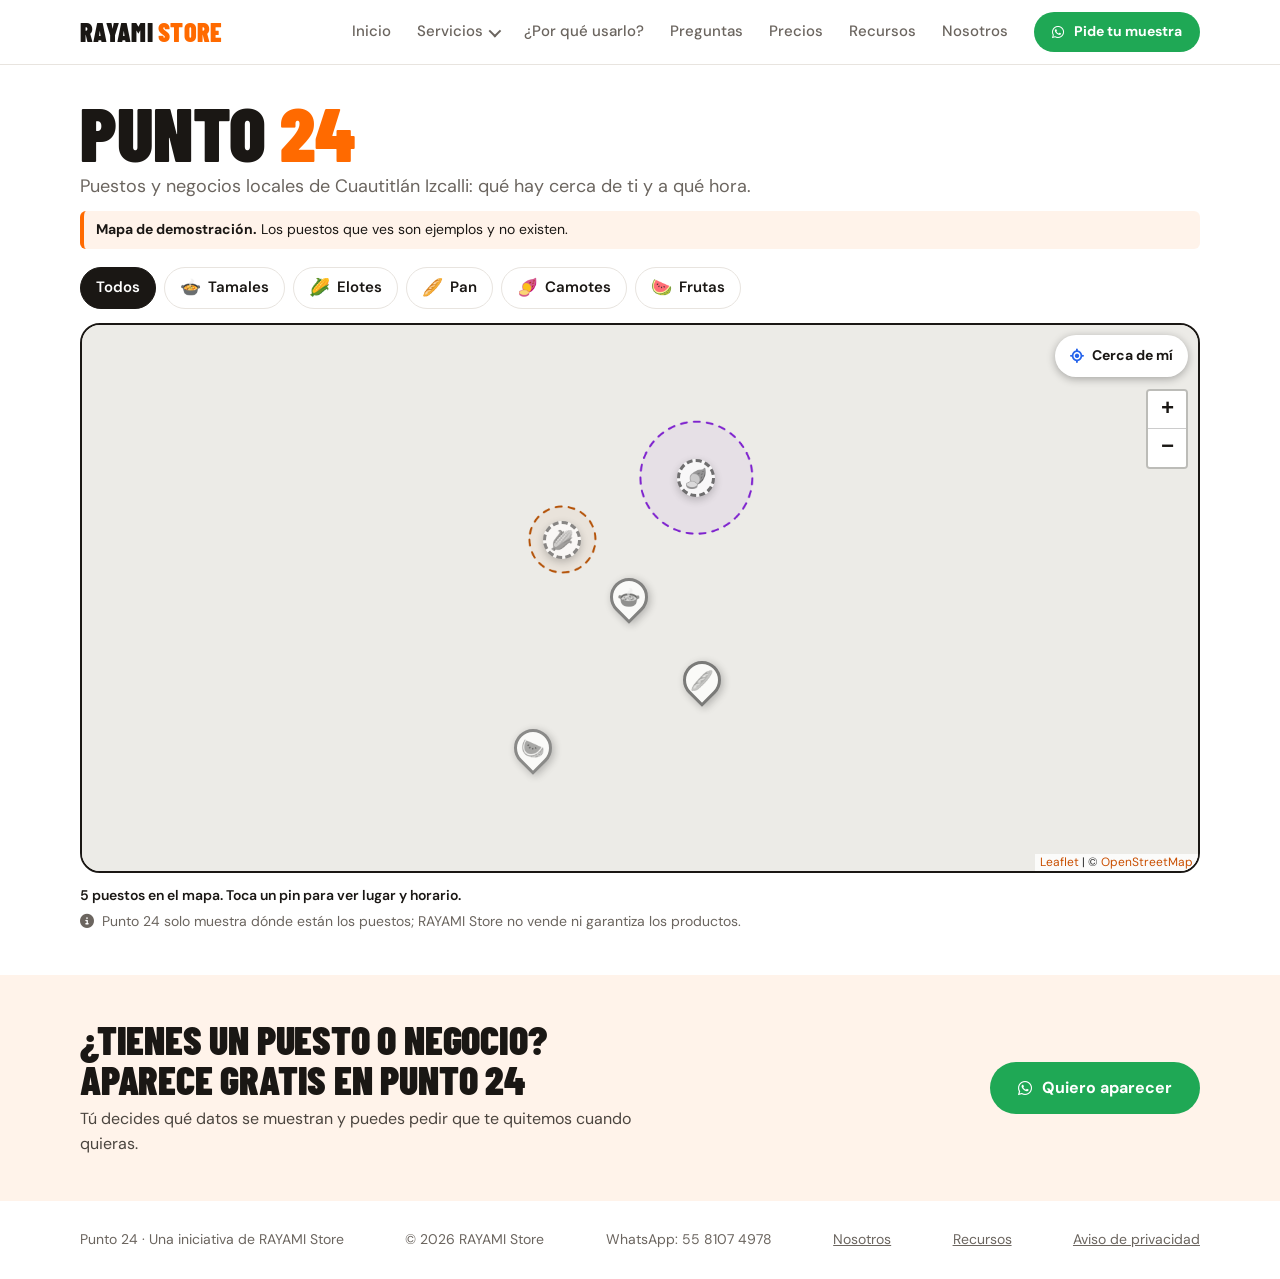
==== index.html @ ac3b6857 "Punto 24: mapa piloto de puestos y negocios locales (Cuautitlán Izcalli) Co-Authored-By: Claude Sonn" ====
<!DOCTYPE html>
<html lang="es">
<head>
  <meta charset="UTF-8" />
  <meta name="viewport" content="width=device-width, initial-scale=1.0, viewport-fit=cover" />
  <title>Punto 24 · Puestos y negocios cerca de ti en Cuautitlán Izcalli</title>
  <meta name="description" content="Punto 24: mapa de puestos y pequeños negocios de Cuautitlán Izcalli. Mira qué hay cerca de ti y a qué hora." />
  <!-- Prueba piloto: no se indexa en buscadores -->
  <meta name="robots" content="noindex" />
  <meta property="og:title" content="Punto 24 · Puestos y negocios cerca de ti" />
  <meta property="og:description" content="Mapa de puestos y pequeños negocios de Cuautitlán Izcalli: qué hay cerca y a qué hora." />
  <meta name="theme-color" content="#ffffff" />
  <link rel="preconnect" href="https://fonts.googleapis.com" />
  <link rel="preconnect" href="https://fonts.gstatic.com" crossorigin />
  <link rel="stylesheet" href="https://fonts.googleapis.com/css2?family=Barlow+Condensed:wght@600;800;900&family=DM+Sans:opsz,wght@9..40,400;9..40,500;9..40,700&display=swap" />
  <link rel="stylesheet" href="https://cdnjs.cloudflare.com/ajax/libs/font-awesome/6.5.1/css/all.min.css" />
  <link rel="stylesheet" href="site.css?v=5" />
  <link rel="stylesheet" href="leaflet/leaflet.css" />
  <link rel="stylesheet" href="punto24.css?v=1" />
  <!-- Google tag (gtag.js) -->
  <script async src="https://www.googletagmanager.com/gtag/js?id=G-GR83B3NZX9"></script>
  <script>
    window.dataLayer = window.dataLayer || [];
    function gtag(){dataLayer.push(arguments);}
    gtag('js', new Date());
    gtag('config', 'G-GR83B3NZX9');
    gtag('config', 'AW-18059855370');
  </script>
</head>
<body>
<header class="nav">
  <div class="wrap nav-in">
    <a class="logo" href="https://rayamistore.com/">RAYAMI <span>Store</span></a>
    <nav class="nav-links" id="mnav" aria-label="Secciones">
      <a href="https://rayamistore.com/">Inicio</a>
      <div class="has-sub"><button class="sub-btn" type="button" aria-expanded="false">Servicios</button><div class="sub"><a href="https://rayamistore.com/servicios/pagina-web/"><i class="fa-solid fa-globe"></i>Página web o catálogo</a><a href="https://rayamistore.com/servicios/pedidos-whatsapp/"><i class="fa-brands fa-whatsapp"></i>Pedidos por WhatsApp</a><a href="https://rayamistore.com/servicios/qr/"><i class="fa-solid fa-qrcode"></i>Código QR</a><a href="https://rayamistore.com/servicios/perfil-google/"><i class="fa-brands fa-google"></i>Perfil de Google</a><a href="https://rayamistore.com/servicios/anuncios-google/"><i class="fa-solid fa-bullhorn"></i>Anuncios en Google</a><a href="https://rayamistore.com/leads-y-crm/"><i class="fa-solid fa-address-book"></i>Leads y CRM</a><a href="https://rayamistore.com/analisis/"><i class="fa-solid fa-chart-line"></i>Análisis</a><a href="https://rayamistore.com/servicios/inventario/"><i class="fa-solid fa-boxes-stacked"></i>Control de inventario</a><a href="https://rayamistore.com/servicios/punto-de-venta/"><i class="fa-solid fa-cash-register"></i>Punto de venta<small>pronto</small></a><a href="https://rayamistore.com/servicios/clientes-frecuentes/"><i class="fa-solid fa-heart"></i>Clientes frecuentes</a><a href="https://rayamistore.com/servicios/finanzas/"><i class="fa-solid fa-calculator"></i>Finanzas</a><a href="https://rayamistore.com/servicios/cursos-excel/"><i class="fa-solid fa-graduation-cap"></i>Cursos de Excel<small>pronto</small></a><a class="all" href="https://rayamistore.com/servicios/">Ver todos los servicios →</a></div></div>
      <a href="https://rayamistore.com/por-que/">¿Por qué usarlo?</a><a href="https://rayamistore.com/preguntas/">Preguntas</a><a href="https://rayamistore.com/precios/">Precios</a><a href="https://rayamistore.com/recursos/">Recursos</a><a href="https://rayamistore.com/nosotros/">Nosotros</a>
    </nav>
    <a class="btn btn-wa wa-link" data-msg="Hola, quiero una muestra gratis de mi tienda en línea"><i class="fa-brands fa-whatsapp"></i> Pide tu muestra</a>
    <button class="burger" type="button" aria-label="Abrir menú" aria-expanded="false"><span></span><span></span><span></span></button>
  </div>
</header>
<main>
  <div class="wrap p24-cab">
    <h1>Punto <span>24</span></h1>
    <p class="lede">Puestos y negocios locales de Cuautitlán Izcalli: qué hay cerca de ti y a qué hora.</p>
    <p class="p24-demo" id="p24-demo" hidden><b>Mapa de demostración.</b> Los puestos que ves son ejemplos y no existen.</p>
  </div>

  <div class="p24-marco">
    <div class="p24-chips" id="p24-chips" role="group" aria-label="Filtrar por giro"></div>

    <div class="p24-lienzo">
      <div id="p24-mapa" aria-label="Mapa de puestos de Punto 24"></div>
      <button class="p24-cerca" id="p24-cerca" type="button"><i class="fa-solid fa-location-crosshairs"></i> Cerca de mí</button>
      <p class="p24-aviso" id="p24-aviso" role="status" hidden></p>
      <aside class="p24-tarjeta" id="p24-tarjeta" aria-label="Datos del puesto" aria-live="polite" hidden></aside>
    </div>
    <noscript><p class="p24-nota">Para ver el mapa necesitas activar JavaScript en tu navegador.</p></noscript>

    <p class="p24-conteo" id="p24-conteo"></p>
    <p class="p24-nota"><i class="fa-solid fa-circle-info"></i> Punto 24 solo muestra dónde están los puestos; RAYAMI Store no vende ni garantiza los productos.</p>

    <div class="p24-revisar" id="p24-revisar" hidden></div>
  </div>

  <div class="p24-alta">
    <div class="wrap p24-alta-in">
      <div>
        <h2>¿Tienes un puesto o negocio? Aparece gratis en Punto 24</h2>
        <p>Tú decides qué datos se muestran y puedes pedir que te quitemos cuando quieras.</p>
      </div>
      <a class="btn btn-wa wa-link" id="p24-alta-btn" data-msg="Hola, tengo un puesto o negocio y quiero aparecer gratis en Punto 24. Mi giro es: "><i class="fa-brands fa-whatsapp"></i> Quiero aparecer</a>
    </div>
  </div>
</main><footer class="wrap">
  <div class="foot-in">
    <span>Punto 24 · Una iniciativa de RAYAMI Store</span>
    <span>© 2026 RAYAMI Store</span>
    <span>WhatsApp: 55 8107 4978</span>
    <a href="https://rayamistore.com/nosotros/">Nosotros</a>
    <a href="https://rayamistore.com/recursos/">Recursos</a>
    <a href="https://rayamistore.com/privacidad/">Aviso de privacidad</a>
  </div>
</footer>
<script>
  const WA = "525581074978";
  document.querySelectorAll(".wa-link").forEach((a) => {
    a.href = `https://api.whatsapp.com/send?phone=${WA}&text=${encodeURIComponent(a.dataset.msg || "")}`;
    a.target = "_blank"; a.rel = "noopener";
  });

  (function () {
    const nav = document.querySelector(".nav"), burger = document.querySelector(".burger");
    const closeAll = () => { nav.classList.remove("open"); burger.setAttribute("aria-expanded", "false"); document.querySelectorAll(".has-sub").forEach((h) => { h.classList.remove("open"); h.querySelector(".sub-btn").setAttribute("aria-expanded", "false"); }); };
    burger.addEventListener("click", () => { const o = !nav.classList.contains("open"); closeAll(); if (o) { nav.classList.add("open"); burger.setAttribute("aria-expanded", "true"); } });
    document.querySelectorAll(".sub-btn").forEach((b) => b.addEventListener("click", (e) => { e.stopPropagation(); const h = b.parentElement, o = !h.classList.contains("open"); document.querySelectorAll(".has-sub").forEach((x) => x.classList.remove("open")); if (o) h.classList.add("open"); b.setAttribute("aria-expanded", String(o)); }));
    document.addEventListener("click", (e) => { if (!e.target.closest(".has-sub")) document.querySelectorAll(".has-sub").forEach((h) => h.classList.remove("open")); });
    addEventListener("keydown", (e) => { if (e.key === "Escape") closeAll(); });
  })();
</script>
<!-- Leaflet (la librería del mapa) va copiada en este repo: no depende de servidores externos -->
<script src="leaflet/leaflet.js" defer></script>
<script type="module" src="mapa.js?v=1"></script>
</body>
</html>
---- site.css ----
/* Layout: columna de lectura a la izquierda; el producto (celular en vivo) es el héroe.
       Rótulo condensado para titulares, texto sobrio, naranja RAYAMI como único acento. */
    :root {
      --paper: #ffffff;
      --ink: #1a1714;
      --muted: #6b655f;
      --line: #e8e4df;
      --orange: #ff6a00;
      --orange-deep: #c94f00;
      --orange-wash: #fff3ea;
      --wa: #1fa855;
      --display: 'Barlow Condensed', 'Arial Narrow', sans-serif;
      --body: 'DM Sans', 'Helvetica Neue', Arial, sans-serif;
    }
    * { box-sizing: border-box; }
    html { scroll-behavior: smooth; }
    body { margin: 0; background: var(--paper); color: var(--ink); font-family: var(--body); font-size: 17px; line-height: 1.55; }
    img, svg { max-width: 100%; display: block; }
    a { color: inherit; }
    .wrap { max-width: 1160px; margin: 0 auto; padding-left: max(20px, env(safe-area-inset-left)); padding-right: max(20px, env(safe-area-inset-right)); }
    h1, h2, h3 { margin: 0; text-wrap: balance; }
    h2 { font-family: var(--display); font-weight: 900; text-transform: uppercase; font-size: clamp(36px, 5vw, 56px); line-height: .95; letter-spacing: -.2px; }
    p { margin: 0; }
    .lede { color: var(--muted); max-width: 58ch; font-size: 18px; }
    section { padding-block: 72px; }
    :focus-visible { outline: 3px solid var(--orange); outline-offset: 2px; }

    .btn { display: inline-flex; align-items: center; justify-content: center; gap: 10px; height: 52px; padding: 0 26px; border-radius: 100px; font-weight: 700; font-size: 16px; text-decoration: none; border: 2px solid transparent; transition: background .15s, border-color .15s; }
    .btn-wa { background: var(--wa); color: #fff; }
    .btn-wa:hover { background: #188f47; }
    .btn-line { border-color: var(--ink); color: var(--ink); background: transparent; }
    .btn-line:hover { background: var(--ink); color: #fff; }

    /* Nav */
    .nav { position: sticky; top: 0; z-index: 20; background: rgba(255,255,255,.95); backdrop-filter: blur(8px); border-bottom: 1px solid var(--line); }
    .nav-in { display: flex; align-items: center; gap: 24px; height: 64px; }
    .logo { font-family: var(--display); font-weight: 900; font-size: 26px; text-transform: uppercase; text-decoration: none; letter-spacing: .3px; white-space: nowrap; }
    .logo span { color: var(--orange); }
    .nav-links { display: flex; gap: 22px; margin-left: auto; font-weight: 500; font-size: 15px; }
    .nav-links a { text-decoration: none; color: var(--muted); }
    .nav-links a:hover { color: var(--ink); }
    .nav .btn { height: 40px; padding: 0 16px; font-size: 14px; }

    /* Hero */
    .hero { display: grid; grid-template-columns: minmax(0, 1.05fr) minmax(0, .95fr); gap: 48px; align-items: center; padding-block: 56px 40px; }
    .hero h1 { font-family: var(--display); font-weight: 900; text-transform: uppercase; font-size: clamp(54px, 8.2vw, 112px); line-height: .86; letter-spacing: -1px; }
    .hero h1 .rot { display: block; color: var(--orange); }
    .hero .lede { margin-top: 22px; }
    .hero-btns { display: flex; gap: 12px; flex-wrap: wrap; margin-top: 28px; }
    .hero-note { margin-top: 14px; font-size: 14px; color: var(--muted); }

    .phone-col { display: grid; justify-items: center; gap: 16px; }
    .giros { display: flex; gap: 6px; flex-wrap: wrap; justify-content: center; }
    .giros button { font: inherit; font-size: 14px; font-weight: 500; border: 1.5px solid var(--line); background: #fff; color: var(--ink); border-radius: 100px; padding: 7px 14px; cursor: pointer; }
    .giros button[aria-pressed="true"] { background: var(--ink); border-color: var(--ink); color: #fff; }
    .phone { width: min(360px, 100%); aspect-ratio: 9 / 18.5; border: 10px solid var(--ink); border-radius: 40px; overflow: hidden; background: #fff; box-shadow: 0 30px 60px -20px rgba(26,23,20,.35); position: relative; }
    .phone iframe { width: 100%; height: 100%; border: 0; display: block; }
    .phone-hint { font-size: 13px; color: var(--muted); text-align: center; }

    /* Pasos */
    .steps { display: grid; grid-template-columns: repeat(3, minmax(0, 1fr)); gap: 32px; margin-top: 36px; counter-reset: s; }
    .step { border-top: 3px solid var(--ink); padding-top: 18px; display: grid; gap: 8px; }
    .step::before { counter-increment: s; content: counter(s); font-family: var(--display); font-weight: 900; font-size: 64px; line-height: .8; color: var(--orange); }
    .step h3 { font-size: 20px; }
    .step p { color: var(--muted); }

    /* Servicios: lista con estado */
    .svc-list { margin-top: 32px; border-top: 1px solid var(--line); }
    .svc { display: grid; grid-template-columns: 56px minmax(0, 1fr) auto; gap: 18px; align-items: start; padding-block: 22px; border-bottom: 1px solid var(--line); }
    .svc i { font-size: 24px; color: var(--ink); width: 48px; height: 48px; display: grid; place-items: center; border-radius: 12px; background: #f4f2ef; }
    .svc.ok i { background: var(--orange-wash); color: var(--orange-deep); }
    .svc h3 { font-size: 21px; }
    .svc p { color: var(--muted); margin-top: 4px; max-width: 62ch; }
    .tag { font-size: 13px; font-weight: 700; padding: 4px 12px; border-radius: 100px; white-space: nowrap; margin-top: 4px; }
    .tag.ok { background: #e9f8ef; color: #136c39; }
    .tag.soon { background: #f4f2ef; color: var(--muted); }

    /* QR e impresión */
    .qr-band { background: var(--orange-wash); }
    .qr-grid { display: grid; grid-template-columns: minmax(0, .9fr) minmax(0, 1.1fr); gap: 56px; align-items: center; }
    .stand { justify-self: center; width: min(300px, 100%); }
    .stand-card { background: #fff; border-radius: 18px 18px 6px 6px; padding: 26px 24px 22px; text-align: center; box-shadow: 0 2px 0 rgba(0,0,0,.04), 0 24px 40px -18px rgba(201,79,0,.45); position: relative; }
    .stand-card::after { content: ""; position: absolute; left: 50%; bottom: -26px; width: 78%; height: 26px; transform: translateX(-50%); background: linear-gradient(#e7e1da, #d7cfc6); border-radius: 0 0 10px 10px; }
    .stand-name { font-family: var(--display); font-weight: 900; text-transform: uppercase; font-size: 28px; line-height: 1; }
    .stand-qr { margin: 16px auto 12px; width: 190px; aspect-ratio: 1; }
    .stand-qr svg { width: 100%; height: 100%; }
    .stand-txt { font-weight: 700; }
    .stand-mesa { display: inline-block; margin-top: 10px; background: var(--ink); color: #fff; border-radius: 100px; padding: 4px 14px; font-size: 14px; font-weight: 700; }
    .qr-list { display: grid; gap: 20px; margin-top: 28px; }
    .qr-item { display: grid; grid-template-columns: 28px minmax(0, 1fr); gap: 14px; }
    .qr-item i { color: var(--orange-deep); font-size: 20px; margin-top: 3px; }
    .qr-item b { display: block; }
    .qr-item span { color: var(--muted); }


    /* CRM */
    .embudo { display: flex; flex-wrap: wrap; gap: 8px; margin-top: 28px; }
    .embudo span { border: 1.5px solid var(--ink); border-radius: 100px; padding: 6px 16px; font-weight: 700; font-size: 15px; }
    .embudo span:last-child { background: var(--ink); color: #fff; }
    .embudo i { align-self: center; color: var(--orange); font-size: 13px; }
    .crm-feats { display: grid; grid-template-columns: repeat(3, minmax(0, 1fr)); gap: 28px 32px; margin-top: 40px; }
    .feat { border-top: 3px solid var(--ink); padding-top: 16px; display: grid; gap: 6px; align-content: start; }
    .feat i { color: var(--orange-deep); font-size: 22px; }
    .feat h3 { font-size: 19px; }
    .feat p { color: var(--muted); font-size: 16px; }
    .crm-sub { margin-top: 56px; font-size: clamp(30px, 4vw, 44px); }
    .cases { display: grid; grid-template-columns: repeat(3, minmax(0, 1fr)); gap: 20px; margin-top: 28px; }
    .case { background: var(--orange-wash); border-radius: 18px; padding: 22px 22px 24px; display: grid; gap: 8px; align-content: start; }
    .case small { font-weight: 700; text-transform: uppercase; letter-spacing: .6px; color: var(--orange-deep); font-size: 12px; }
    .case h3 { font-size: 20px; }
    .case p { color: #4b453f; font-size: 16px; }
    .crm-cta { display: flex; gap: 14px; flex-wrap: wrap; align-items: center; margin-top: 36px; }
    .qr-band .case { background: #fff; }
    .crm-note { margin-top: 14px; color: var(--muted); font-size: 14px; max-width: 70ch; }

    /* Planes */
    .plans { display: grid; grid-template-columns: repeat(3, minmax(0, 1fr)); gap: 0; margin-top: 36px; border: 2px solid var(--ink); border-radius: 20px; overflow: hidden; }
    .plan { padding: 28px 26px; display: flex; flex-direction: column; gap: 14px; border-right: 2px solid var(--ink); min-width: 0; }
    .plan:last-child { border-right: 0; }
    .plan.feat { background: var(--ink); color: #fff; }
    .plan h3 { font-family: var(--display); font-weight: 900; text-transform: uppercase; font-size: 40px; line-height: 1; }
    .plan .for { color: var(--muted); font-size: 15px; }
    .plan.feat .for { color: #c9c3bc; }
    .plan ul { list-style: none; padding: 0; margin: 0; display: grid; gap: 10px; font-size: 15px; }
    .plan li { display: grid; grid-template-columns: 18px minmax(0, 1fr); gap: 10px; }
    .plan li i { margin-top: 4px; color: var(--orange); font-size: 13px; }
    .plan li.soon { color: var(--muted); }
    .plan.feat li.soon { color: #a8a199; }
    .plan li small { display: block; font-size: 12px; }
    .plan .btn { margin-top: auto; height: 46px; font-size: 15px; }
    .plan.feat .btn-line { border-color: #fff; color: #fff; }
    .plan.feat .btn-line:hover { background: #fff; color: var(--ink); }
    .extras-note { margin-top: 18px; color: var(--muted); font-size: 15px; }

    /* Para quién */
    .who { display: flex; flex-wrap: wrap; gap: 10px; margin-top: 26px; }
    .who span { border: 1.5px solid var(--line); border-radius: 100px; padding: 8px 16px; font-weight: 500; }

    /* Preguntas */
    .faq { margin-top: 28px; border-top: 1px solid var(--line); max-width: 820px; }
    .faq details { border-bottom: 1px solid var(--line); }
    .faq summary { cursor: pointer; list-style: none; padding: 20px 40px 20px 0; font-weight: 700; font-size: 18px; position: relative; }
    .faq summary::-webkit-details-marker { display: none; }
    .faq summary::after { content: "+"; position: absolute; right: 4px; top: 14px; font-size: 28px; font-weight: 400; color: var(--orange); transition: transform .2s; }
    .faq details[open] summary::after { transform: rotate(45deg); }
    .faq p { padding-bottom: 20px; color: var(--muted); max-width: 66ch; }

    /* Cierre */
    .close { background: var(--orange); color: #fff; }
    .close-in { display: grid; grid-template-columns: minmax(0, 1fr) auto; gap: 32px; align-items: end; }
    .close h2 { font-size: clamp(42px, 6.5vw, 84px); }
    .close p { margin-top: 14px; font-size: 18px; max-width: 52ch; }
    .close .btn-wa { background: var(--ink); height: 58px; font-size: 17px; }
    .close .btn-wa:hover { background: #000; }
    footer { padding-block: 28px calc(28px + env(safe-area-inset-bottom)); color: var(--muted); font-size: 14px; }
    .foot-in { display: flex; justify-content: space-between; gap: 16px; flex-wrap: wrap; }

    @media (max-width: 920px) {
        .nav .btn { margin-left: auto; }
      .hero { grid-template-columns: 1fr; padding-top: 36px; gap: 36px; }
      .steps, .plans, .crm-feats, .cases { grid-template-columns: 1fr; }
      .plan { border-right: 0; border-bottom: 2px solid var(--ink); }
      .plan:last-child { border-bottom: 0; }
      .qr-grid { grid-template-columns: 1fr; gap: 48px; }
      .close-in { grid-template-columns: 1fr; align-items: start; }
      section { padding-block: 56px; }
    }
    @media (max-width: 520px) {
      .svc { grid-template-columns: 44px minmax(0, 1fr); }
      .svc i { width: 40px; height: 40px; font-size: 19px; }
      .svc .tag { grid-column: 2; justify-self: start; margin-top: 0; }
      .hero-btns .btn { flex: 1 1 100%; }
      .logo { font-size: 22px; }
    }
    @media (prefers-reduced-motion: reduce) { html { scroll-behavior: auto; } * { transition: none !important; } }
    /* Menú tipo lista (escritorio: desplegable; celular: hamburguesa) */
    .nav-in { flex-wrap: nowrap; }
    .nav-links { align-items: center; }
    .nav-links > a, .sub-btn { color: var(--muted); font: inherit; font-weight: 500; background: none; border: 0; cursor: pointer; padding: 8px 2px; text-decoration: none; display: inline-flex; align-items: center; gap: 6px; }
    .nav-links > a:hover, .sub-btn:hover, .has-sub.open .sub-btn { color: var(--ink); }
    .nav-links a.on, .sub-btn.on { color: var(--ink); font-weight: 700; border-bottom: 2px solid var(--orange); }
    .sub-btn::after { content: ""; width: 7px; height: 7px; border-right: 2px solid currentColor; border-bottom: 2px solid currentColor; transform: rotate(45deg) translateY(-2px); transition: transform .2s; }
    .has-sub.open .sub-btn::after { transform: rotate(225deg); }
    .has-sub { position: relative; }
    .sub { position: absolute; top: calc(100% + 6px); left: -16px; min-width: 280px; background: #fff; border: 1px solid var(--line); border-radius: 16px; box-shadow: 0 20px 40px rgba(0,0,0,.14); padding: 8px; display: none; z-index: 40; }
    .has-sub.open .sub { display: grid; }
    .sub a { display: flex; align-items: center; gap: 10px; padding: 10px 12px; border-radius: 10px; color: var(--ink); text-decoration: none; font-weight: 600; font-size: 15px; }
    .sub a i { width: 20px; color: var(--orange-deep); text-align: center; }
    .sub a:hover { background: var(--orange-wash); }
    .sub a small { margin-left: auto; font-size: 11px; font-weight: 700; color: var(--muted); background: #f3f1ef; border-radius: 100px; padding: 2px 8px; }
    .sub a.all { color: var(--orange-deep); border-top: 1px solid var(--line); border-radius: 0 0 10px 10px; margin-top: 4px; }
    .burger { display: none; width: 44px; height: 44px; border: 1.5px solid var(--ink); border-radius: 10px; background: #fff; cursor: pointer; flex-direction: column; justify-content: center; align-items: center; gap: 5px; margin-left: 8px; }
    .burger span { width: 20px; height: 2px; background: var(--ink); transition: transform .2s, opacity .2s; }
    .nav.open .burger span:nth-child(1) { transform: translateY(7px) rotate(45deg); }
    .nav.open .burger span:nth-child(2) { opacity: 0; }
    .nav.open .burger span:nth-child(3) { transform: translateY(-7px) rotate(-45deg); }
    @media (max-width: 860px) {
      .nav-in { gap: 10px; }
      .nav .btn { margin-left: auto; }
      .burger { display: flex; }
      .nav-links { display: none; position: absolute; top: 100%; left: 0; right: 0; background: #fff; border-bottom: 1px solid var(--line); box-shadow: 0 20px 30px rgba(0,0,0,.12); flex-direction: column; align-items: stretch; gap: 0; margin: 0; padding: 6px 16px 14px; max-height: calc(100vh - 70px); overflow-y: auto; }
      .nav.open .nav-links { display: flex; }
      .nav-links > a, .sub-btn { width: 100%; justify-content: space-between; padding: 15px 2px; font-size: 18px; border-bottom: 1px solid var(--line); color: var(--ink); font-weight: 600; }
      .nav-links a.on, .sub-btn.on { border-bottom: 1px solid var(--line); color: var(--orange-deep); }
      .sub { position: static; box-shadow: none; border: 0; padding: 0 0 8px 6px; min-width: 0; }
      .sub a { padding: 12px 8px; font-size: 16px; }
    }
    /* Temas (inicio) y encabezado de páginas internas */
    .topics { display: grid; grid-template-columns: repeat(3, minmax(0, 1fr)); gap: 20px; margin-top: 32px; }
    .topic { display: grid; gap: 10px; align-content: start; border: 2px solid var(--ink); border-radius: 18px; padding: 24px; text-decoration: none; }
    .topic:hover { background: var(--orange-wash); }
    .topic i { font-size: 26px; color: var(--orange-deep); }
    .topic h3 { font-family: var(--display); font-weight: 900; text-transform: uppercase; font-size: 32px; line-height: 1; }
    .topic p { color: var(--muted); }
    .topic b { color: var(--orange-deep); }
    .page-head { padding-block: 56px 8px; }
    .page-head h1 { font-family: var(--display); font-weight: 900; text-transform: uppercase; font-size: clamp(44px, 7vw, 88px); line-height: .92; }
    .page-head .lede { margin-top: 14px; }
    .price-card { margin-top: 32px; border: 2px solid var(--ink); border-radius: 20px; padding: 30px 28px; display: grid; gap: 10px; max-width: 560px; }
    .price-card .big { font-family: var(--display); font-weight: 900; font-size: clamp(54px, 9vw, 96px); line-height: .9; color: var(--orange-deep); }
    .price-card .big small { font-size: .3em; color: var(--muted); font-weight: 700; }
    @media (max-width: 860px) { .topics { grid-template-columns: 1fr; } }
    .crumb { display: inline-block; margin-bottom: 18px; font-weight: 700; color: var(--orange-deep); text-decoration: none; }
    .sgroup { margin-top: 40px; font-size: clamp(26px, 3.4vw, 36px); }
    .sgrid { display: grid; grid-template-columns: repeat(auto-fill, minmax(260px, 1fr)); gap: 16px; margin-top: 20px; }
    .scard { display: grid; gap: 8px; align-content: start; border: 2px solid var(--ink); border-radius: 16px; padding: 20px; text-decoration: none; }
    .scard:hover { background: var(--orange-wash); }
    .scard i { font-size: 24px; color: var(--orange-deep); }
    .scard h3 { font-size: 20px; }
    .scard p { color: var(--muted); font-size: 16px; }
    .scard b { color: var(--orange-deep); font-size: 15px; }
    .scard .tag { justify-self: start; }
    .scard.soon { border-color: var(--line, #d6d3d1); border-style: dashed; }
    .bul { list-style: none; padding: 0; margin: 18px 0 0; display: grid; gap: 12px; max-width: 70ch; }
    .bul li { display: grid; grid-template-columns: 22px minmax(0, 1fr); gap: 10px; font-size: 18px; }
    .bul li::before { content: "✓"; color: var(--orange-deep); font-weight: 800; }
    .det h2 { margin-top: 44px; font-size: clamp(28px, 3.6vw, 40px); }
    .others { display: flex; flex-wrap: wrap; gap: 8px; margin-top: 16px; }
    .others a { border: 1.5px solid var(--ink); border-radius: 100px; padding: 6px 14px; font-weight: 600; font-size: 15px; text-decoration: none; color: var(--ink); }
    .others a:hover { background: var(--orange-wash); }

    /* Fotos */
    .ph3 { display: grid; grid-template-columns: repeat(3, minmax(0, 1fr)); gap: 12px; margin-top: 34px; }
    .ph3 figure, .scroller figure { margin: 0; position: relative; border-radius: 18px; overflow: hidden; background: var(--orange-wash); aspect-ratio: 4 / 3; }
    .ph3 img, .scroller img { width: 100%; height: 100%; object-fit: cover; display: block; transition: transform .6s ease; }
    .ph3 figure:hover img, .scroller figure:hover img { transform: scale(1.06); }
    .ph3 figcaption, .scroller figcaption { position: absolute; left: 10px; bottom: 10px; background: rgba(255,255,255,.92); border-radius: 100px; padding: 4px 12px; font-size: 13px; font-weight: 700; }
    .scroller { display: flex; gap: 14px; overflow-x: auto; scroll-snap-type: x mandatory; padding: 6px 0 14px; margin-top: 22px; -webkit-overflow-scrolling: touch; }
    .scroller figure { flex: 0 0 min(300px, 72vw); scroll-snap-align: start; aspect-ratio: 3 / 4; }
    .ph-credit { font-size: 12px; color: var(--muted); margin-top: 4px; }
    @media (max-width: 640px) { .ph3 { grid-template-columns: repeat(3, 1fr); gap: 8px; } .ph3 figcaption { font-size: 11px; padding: 3px 8px; } }
    .m-qr svg { width: 156px; height: auto; display: block; }
    .happy { display: grid; grid-template-columns: repeat(3, minmax(0, 1fr)); gap: 16px; margin-top: 26px; }
    .hcard { position: relative; border-radius: 22px; overflow: hidden; aspect-ratio: 4 / 5; background: var(--orange-wash); text-decoration: none; color: #fff; display: block; }
    .hcard img { position: absolute; inset: 0; width: 100%; height: 100%; object-fit: cover; transition: transform .6s ease; }
    .hcard:hover img { transform: scale(1.05); }
    .hcard::after { content: ""; position: absolute; inset: 0; background: linear-gradient(180deg, rgba(0,0,0,0) 40%, rgba(0,0,0,.78)); }
    .hcard div { position: absolute; left: 18px; right: 18px; bottom: 18px; z-index: 1; display: grid; gap: 4px; }
    .hcard b { font-family: var(--display); font-weight: 900; text-transform: uppercase; font-size: clamp(26px, 2.6vw, 34px); line-height: 1; }
    .hcard span { font-size: 16px; }
    .hcard em { font-style: normal; font-size: 12px; background: rgba(255,255,255,.9); color: var(--ink); border-radius: 100px; padding: 3px 10px; font-weight: 700; justify-self: start; position: absolute; top: -9999px; }
    .hcap { position: absolute; top: 12px; left: 12px; z-index: 1; font-size: 12px; background: rgba(255,255,255,.9); color: var(--ink); border-radius: 100px; padding: 3px 10px; font-weight: 700; }
    @media (max-width: 860px) { .happy { grid-template-columns: 1fr; } .hcard { aspect-ratio: 4 / 3; } }
    .why-i { display: flex; align-items: center; gap: 12px; }
    .why-i i { color: var(--orange-deep); width: 24px; text-align: center; }
    .why-go { display: inline-block; margin-top: 14px; font-weight: 700; color: var(--orange-deep); text-decoration: none; }
    /* Mapa mental */
    .mind { margin-top: 26px; border: 2px solid var(--ink); border-radius: 22px; padding: 10px; background: #fff; }
    .mind svg { width: 100%; height: auto; display: block; }
    .mind a text { transition: fill .2s; }
    .mind a:hover rect { fill: var(--orange-wash); }
    @media (max-width: 860px) { .mind { display: none; } }
    /* Mapa de llaves */
    .brace { display: grid; grid-template-columns: auto 34px minmax(0, 1fr); align-items: center; gap: 0 10px; margin-top: 30px; }
    .b-root { background: var(--ink); color: #fff; border-radius: 20px; padding: 22px 26px; font-family: var(--display); font-weight: 900; text-transform: uppercase; font-size: clamp(26px, 3vw, 40px); line-height: 1; text-align: center; }
    .b-big, .b-sm { width: 100%; height: 100%; min-height: 40px; display: block; }
    .b-big path, .b-sm path { fill: none; stroke: var(--orange); stroke-width: 3; stroke-linecap: round; vector-effect: non-scaling-stroke; }
    .b-rows { display: grid; gap: 14px; }
    .b-row { display: grid; grid-template-columns: 170px 26px minmax(0, 1fr); align-items: center; gap: 8px; }
    .b-title { font-weight: 800; font-size: 20px; }
    .b-title small { display: block; font-weight: 500; color: var(--muted); font-size: 14px; }
    .b-chips { display: flex; flex-wrap: wrap; gap: 8px; }
    .b-chips a { border: 1.5px solid var(--ink); border-radius: 100px; padding: 7px 14px; font-weight: 700; font-size: 15px; text-decoration: none; color: var(--ink); background: #fff; }
    .b-chips a:hover { background: var(--orange); border-color: var(--orange); color: #fff; }
    @media (max-width: 860px) {
      .brace { grid-template-columns: 1fr; gap: 14px; }
      .b-big, .b-sm { display: none; }
      .b-row { grid-template-columns: 1fr; gap: 8px; padding-left: 14px; border-left: 4px solid var(--orange); }
    }

    /* Efectos al hacer scroll */
    .rv { opacity: 0; transform: translateY(26px); transition: opacity .6s ease, transform .6s ease; transition-delay: var(--d, 0s); }
    .rv.in { opacity: 1; transform: none; }
    .progress { position: fixed; top: 0; left: 0; height: 3px; width: 0; background: var(--orange); z-index: 60; }
    @media (prefers-reduced-motion: reduce) { .rv { opacity: 1; transform: none; transition: none; } .mock * { animation: none !important; } }
    /* Encabezado con ilustración */
    .hero2 { display: grid; grid-template-columns: minmax(0, 1.1fr) minmax(0, .9fr); gap: 40px; align-items: center; }
    @media (max-width: 860px) { .hero2 { grid-template-columns: 1fr; gap: 28px; } }
    .mock-wrap { display: grid; justify-items: center; gap: 8px; }
    .mock-note { font-size: 12px; color: var(--muted); }
    .mock { width: min(100%, 380px); background: var(--orange-wash); border-radius: 28px; padding: 28px 22px; display: grid; gap: 12px; justify-items: center; position: relative; overflow: hidden; }
    .mock > * { position: relative; z-index: 1; }
    .mock::before { content: ""; position: absolute; width: 220px; height: 220px; border-radius: 50%; background: var(--orange); opacity: .14; top: -70px; right: -60px; }
    .m-phone { width: 230px; background: #fff; border: 6px solid var(--ink); border-radius: 30px; padding: 14px 12px; display: grid; gap: 9px; position: relative; box-shadow: 0 18px 34px rgba(0,0,0,.14); }
    .m-phone b { font-size: 15px; }
    .m-row { display: flex; align-items: center; gap: 9px; padding: 8px; border: 1px solid #e7e5e4; border-radius: 12px; font-size: 13px; }
    .m-row .ph { width: 34px; height: 34px; border-radius: 9px; background: linear-gradient(135deg, #fdba74, #fb923c); flex: none; }
    .m-row span { flex: 1; font-weight: 600; }
    .m-row em { font-style: normal; color: var(--orange-deep); font-weight: 800; }
    .m-row i { width: 22px; height: 22px; border-radius: 50%; background: var(--ink); color: #fff; font-size: 12px; display: grid; place-items: center; font-style: normal; }
    .m-btn { background: #22a55a; color: #fff; text-align: center; border-radius: 100px; padding: 9px; font-weight: 700; font-size: 13px; }
    .m-chat { width: 100%; max-width: 310px; display: grid; gap: 10px; }
    .bub { padding: 10px 13px; border-radius: 16px; font-size: 14px; line-height: 1.35; max-width: 88%; box-shadow: 0 6px 14px rgba(0,0,0,.07); }
    .bub.out { background: #d9fdd3; justify-self: end; border-bottom-right-radius: 4px; }
    .bub.in { background: #fff; justify-self: start; border-bottom-left-radius: 4px; }
    .bub small { display: block; color: #6b7280; margin-top: 4px; font-size: 11px; }
    .m-qr { background: #fff; border-radius: 18px; padding: 18px; display: grid; gap: 10px; justify-items: center; box-shadow: 0 18px 34px rgba(0,0,0,.12); text-align: center; width: 230px; animation: floaty 4s ease-in-out infinite; }
    .qrg { display: grid; grid-template-columns: repeat(21, 1fr); width: 156px; height: 150px; }
    .qrg i { background: transparent; }
    .qrg i.k { background: var(--ink); }
    .m-qr .mesa { background: var(--ink); color: #fff; border-radius: 100px; padding: 4px 14px; font-weight: 700; font-size: 13px; }
    @keyframes floaty { 0%,100% { transform: translateY(0); } 50% { transform: translateY(-8px); } }
    .m-card { width: 100%; max-width: 320px; background: #fff; border-radius: 16px; padding: 16px; display: grid; gap: 7px; box-shadow: 0 14px 28px rgba(0,0,0,.1); font-size: 14px; }
    .m-search { background: #fff; border: 1px solid #d6d3d1; border-radius: 100px; padding: 10px 16px; font-size: 14px; width: 100%; max-width: 320px; box-shadow: 0 6px 14px rgba(0,0,0,.06); }
    .m-card h4 { font-size: 17px; color: #1a56c4; }
    .m-card .st { color: #f59e0b; letter-spacing: 1px; }
    .m-card .ok { color: #15803d; font-weight: 700; }
    .m-acts { display: flex; gap: 8px; margin-top: 4px; }
    .m-acts span { border: 1px solid #d6d3d1; border-radius: 100px; padding: 5px 12px; font-size: 12px; font-weight: 600; }
    .m-ad { color: #6b7280; font-size: 12px; font-weight: 700; }
    .m-kpis { display: grid; grid-template-columns: repeat(3, 1fr); gap: 8px; width: 100%; max-width: 320px; }
    .m-kpis div { background: #fff; border-radius: 12px; padding: 10px 6px; text-align: center; box-shadow: 0 6px 14px rgba(0,0,0,.06); }
    .m-kpis b { display: block; font-size: 22px; color: var(--orange-deep); }
    .m-kpis span { font-size: 11px; color: var(--muted); }
    .m-table { background: #fff; border-radius: 14px; width: 100%; max-width: 320px; overflow: hidden; box-shadow: 0 14px 28px rgba(0,0,0,.1); font-size: 14px; }
    .m-table div { display: grid; grid-template-columns: 1.4fr .5fr 1fr; padding: 10px 14px; border-bottom: 1px solid #f0efed; align-items: center; }
    .m-table div:first-child { background: var(--ink); color: #fff; font-weight: 700; font-size: 12px; }
    .pill2 { border-radius: 100px; padding: 2px 10px; font-size: 12px; font-weight: 700; justify-self: start; }
    .pill2.g { background: #dcfce7; color: #166534; } .pill2.o { background: #ffedd5; color: #9a3412; } .pill2.r { background: #fee2e2; color: #991b1b; }
    .m-bars { background: #fff; border-radius: 16px; padding: 18px 18px 12px; width: 100%; max-width: 320px; box-shadow: 0 14px 28px rgba(0,0,0,.1); }
    .m-bars .cols { display: flex; align-items: flex-end; gap: 14px; height: 130px; }
    .m-bars .cols div { flex: 1; display: flex; gap: 4px; align-items: flex-end; }
    .m-bars .cols span { flex: 1; border-radius: 6px 6px 0 0; background: var(--orange); transform-origin: bottom; animation: grow 1.2s ease both; }
    .m-bars .cols span.g { background: var(--ink); }
    .m-bars .lbl { display: flex; justify-content: space-between; font-size: 12px; color: var(--muted); margin-top: 8px; }
    @keyframes grow { from { transform: scaleY(0); } }
    .m-sheet { background: #fff; border-radius: 12px; width: 100%; max-width: 320px; box-shadow: 0 14px 28px rgba(0,0,0,.1); font-size: 13px; overflow: hidden; }
    .m-sheet .fx { background: #f3f4f6; padding: 8px 12px; font-family: ui-monospace, monospace; color: #166534; font-weight: 700; }
    .m-sheet .g3 { display: grid; grid-template-columns: .5fr 1.3fr 1fr; }
    .m-sheet .g3 span { padding: 8px 10px; border: 1px solid #eceae7; }
    .m-sheet .g3 span.h { background: #e8f5e9; font-weight: 700; text-align: center; }
    .m-sheet .g3 span.t { background: #dcfce7; font-weight: 800; }
    .m-net { display: flex; align-items: center; justify-content: center; gap: 18px; padding: 10px; }
    .m-net .hub { width: 74px; height: 74px; border-radius: 20px; background: var(--ink); color: #fff; display: grid; place-items: center; font-size: 28px; }
    .m-net .sat { display: grid; gap: 14px; }
    .m-net .sat i { width: 50px; height: 50px; border-radius: 50%; background: #fff; display: grid; place-items: center; font-size: 22px; color: var(--orange-deep); box-shadow: 0 6px 14px rgba(0,0,0,.1); }
    .m-net .arr { color: var(--orange-deep); font-size: 22px; }
    .m-stores { display: grid; grid-template-columns: 1fr 1fr; gap: 12px; width: 100%; max-width: 320px; }
    .m-stores div { background: #fff; border-radius: 14px; padding: 14px; text-align: center; box-shadow: 0 10px 20px rgba(0,0,0,.08); font-size: 13px; font-weight: 700; display: grid; gap: 6px; }
    .m-stores i { font-size: 26px; color: var(--orange-deep); }
    .m-kan { display: grid; grid-template-columns: repeat(3, 1fr); gap: 8px; width: 100%; }
    .m-kan section { background: rgba(255,255,255,.7); border-radius: 12px; padding: 8px; display: grid; gap: 6px; align-content: start; }
    .m-kan h5 { font-size: 11px; text-transform: uppercase; letter-spacing: .5px; color: var(--muted); }
    .m-kan .lead { background: #fff; border-radius: 9px; padding: 7px; font-size: 12px; font-weight: 700; box-shadow: 0 4px 10px rgba(0,0,0,.07); }
    .m-kan .lead small { display: block; color: var(--orange-deep); font-weight: 600; }
    .m-kan section:last-child .lead { border-left: 3px solid #22a55a; }
    .marq { overflow: hidden; margin-top: 28px; mask-image: linear-gradient(90deg, transparent, #000 8%, #000 92%, transparent); }
    .marq-track { display: flex; gap: 10px; width: max-content; animation: marq 32s linear infinite; }
    .marq-track span { border: 1.5px solid var(--ink); border-radius: 100px; padding: 8px 18px; font-weight: 600; white-space: nowrap; }
    @keyframes marq { to { transform: translateX(-50%); } }
---- leaflet/leaflet.css ----
/* required styles */

.leaflet-pane,
.leaflet-tile,
.leaflet-marker-icon,
.leaflet-marker-shadow,
.leaflet-tile-container,
.leaflet-pane > svg,
.leaflet-pane > canvas,
.leaflet-zoom-box,
.leaflet-image-layer,
.leaflet-layer {
	position: absolute;
	left: 0;
	top: 0;
	}
.leaflet-container {
	overflow: hidden;
	}
.leaflet-tile,
.leaflet-marker-icon,
.leaflet-marker-shadow {
	-webkit-user-select: none;
	   -moz-user-select: none;
	        user-select: none;
	  -webkit-user-drag: none;
	}
/* Prevents IE11 from highlighting tiles in blue */
.leaflet-tile::selection {
	background: transparent;
}
/* Safari renders non-retina tile on retina better with this, but Chrome is worse */
.leaflet-safari .leaflet-tile {
	image-rendering: -webkit-optimize-contrast;
	}
/* hack that prevents hw layers "stretching" when loading new tiles */
.leaflet-safari .leaflet-tile-container {
	width: 1600px;
	height: 1600px;
	-webkit-transform-origin: 0 0;
	}
.leaflet-marker-icon,
.leaflet-marker-shadow {
	display: block;
	}
/* .leaflet-container svg: reset svg max-width decleration shipped in Joomla! (joomla.org) 3.x */
/* .leaflet-container img: map is broken in FF if you have max-width: 100% on tiles */
.leaflet-container .leaflet-overlay-pane svg {
	max-width: none !important;
	max-height: none !important;
	}
.leaflet-container .leaflet-marker-pane img,
.leaflet-container .leaflet-shadow-pane img,
.leaflet-container .leaflet-tile-pane img,
.leaflet-container img.leaflet-image-layer,
.leaflet-container .leaflet-tile {
	max-width: none !important;
	max-height: none !important;
	width: auto;
	padding: 0;
	}

.leaflet-container img.leaflet-tile {
	/* See: https://bugs.chromium.org/p/chromium/issues/detail?id=600120 */
	mix-blend-mode: plus-lighter;
}

.leaflet-container.leaflet-touch-zoom {
	-ms-touch-action: pan-x pan-y;
	touch-action: pan-x pan-y;
	}
.leaflet-container.leaflet-touch-drag {
	-ms-touch-action: pinch-zoom;
	/* Fallback for FF which doesn't support pinch-zoom */
	touch-action: none;
	touch-action: pinch-zoom;
}
.leaflet-container.leaflet-touch-drag.leaflet-touch-zoom {
	-ms-touch-action: none;
	touch-action: none;
}
.leaflet-container {
	-webkit-tap-highlight-color: transparent;
}
.leaflet-container a {
	-webkit-tap-highlight-color: rgba(51, 181, 229, 0.4);
}
.leaflet-tile {
	filter: inherit;
	visibility: hidden;
	}
.leaflet-tile-loaded {
	visibility: inherit;
	}
.leaflet-zoom-box {
	width: 0;
	height: 0;
	-moz-box-sizing: border-box;
	     box-sizing: border-box;
	z-index: 800;
	}
/* workaround for https://bugzilla.mozilla.org/show_bug.cgi?id=888319 */
.leaflet-overlay-pane svg {
	-moz-user-select: none;
	}

.leaflet-pane         { z-index: 400; }

.leaflet-tile-pane    { z-index: 200; }
.leaflet-overlay-pane { z-index: 400; }
.leaflet-shadow-pane  { z-index: 500; }
.leaflet-marker-pane  { z-index: 600; }
.leaflet-tooltip-pane   { z-index: 650; }
.leaflet-popup-pane   { z-index: 700; }

.leaflet-map-pane canvas { z-index: 100; }
.leaflet-map-pane svg    { z-index: 200; }

.leaflet-vml-shape {
	width: 1px;
	height: 1px;
	}
.lvml {
	behavior: url(#default#VML);
	display: inline-block;
	position: absolute;
	}


/* control positioning */

.leaflet-control {
	position: relative;
	z-index: 800;
	pointer-events: visiblePainted; /* IE 9-10 doesn't have auto */
	pointer-events: auto;
	}
.leaflet-top,
.leaflet-bottom {
	position: absolute;
	z-index: 1000;
	pointer-events: none;
	}
.leaflet-top {
	top: 0;
	}
.leaflet-right {
	right: 0;
	}
.leaflet-bottom {
	bottom: 0;
	}
.leaflet-left {
	left: 0;
	}
.leaflet-control {
	float: left;
	clear: both;
	}
.leaflet-right .leaflet-control {
	float: right;
	}
.leaflet-top .leaflet-control {
	margin-top: 10px;
	}
.leaflet-bottom .leaflet-control {
	margin-bottom: 10px;
	}
.leaflet-left .leaflet-control {
	margin-left: 10px;
	}
.leaflet-right .leaflet-control {
	margin-right: 10px;
	}


/* zoom and fade animations */

.leaflet-fade-anim .leaflet-popup {
	opacity: 0;
	-webkit-transition: opacity 0.2s linear;
	   -moz-transition: opacity 0.2s linear;
	        transition: opacity 0.2s linear;
	}
.leaflet-fade-anim .leaflet-map-pane .leaflet-popup {
	opacity: 1;
	}
.leaflet-zoom-animated {
	-webkit-transform-origin: 0 0;
	    -ms-transform-origin: 0 0;
	        transform-origin: 0 0;
	}
svg.leaflet-zoom-animated {
	will-change: transform;
}

.leaflet-zoom-anim .leaflet-zoom-animated {
	-webkit-transition: -webkit-transform 0.25s cubic-bezier(0,0,0.25,1);
	   -moz-transition:    -moz-transform 0.25s cubic-bezier(0,0,0.25,1);
	        transition:         transform 0.25s cubic-bezier(0,0,0.25,1);
	}
.leaflet-zoom-anim .leaflet-tile,
.leaflet-pan-anim .leaflet-tile {
	-webkit-transition: none;
	   -moz-transition: none;
	        transition: none;
	}

.leaflet-zoom-anim .leaflet-zoom-hide {
	visibility: hidden;
	}


/* cursors */

.leaflet-interactive {
	cursor: pointer;
	}
.leaflet-grab {
	cursor: -webkit-grab;
	cursor:    -moz-grab;
	cursor:         grab;
	}
.leaflet-crosshair,
.leaflet-crosshair .leaflet-interactive {
	cursor: crosshair;
	}
.leaflet-popup-pane,
.leaflet-control {
	cursor: auto;
	}
.leaflet-dragging .leaflet-grab,
.leaflet-dragging .leaflet-grab .leaflet-interactive,
.leaflet-dragging .leaflet-marker-draggable {
	cursor: move;
	cursor: -webkit-grabbing;
	cursor:    -moz-grabbing;
	cursor:         grabbing;
	}

/* marker & overlays interactivity */
.leaflet-marker-icon,
.leaflet-marker-shadow,
.leaflet-image-layer,
.leaflet-pane > svg path,
.leaflet-tile-container {
	pointer-events: none;
	}

.leaflet-marker-icon.leaflet-interactive,
.leaflet-image-layer.leaflet-interactive,
.leaflet-pane > svg path.leaflet-interactive,
svg.leaflet-image-layer.leaflet-interactive path {
	pointer-events: visiblePainted; /* IE 9-10 doesn't have auto */
	pointer-events: auto;
	}

/* visual tweaks */

.leaflet-container {
	background: #ddd;
	outline-offset: 1px;
	}
.leaflet-container a {
	color: #0078A8;
	}
.leaflet-zoom-box {
	border: 2px dotted #38f;
	background: rgba(255,255,255,0.5);
	}


/* general typography */
.leaflet-container {
	font-family: "Helvetica Neue", Arial, Helvetica, sans-serif;
	font-size: 12px;
	font-size: 0.75rem;
	line-height: 1.5;
	}


/* general toolbar styles */

.leaflet-bar {
	box-shadow: 0 1px 5px rgba(0,0,0,0.65);
	border-radius: 4px;
	}
.leaflet-bar a {
	background-color: #fff;
	border-bottom: 1px solid #ccc;
	width: 26px;
	height: 26px;
	line-height: 26px;
	display: block;
	text-align: center;
	text-decoration: none;
	color: black;
	}
.leaflet-bar a,
.leaflet-control-layers-toggle {
	background-position: 50% 50%;
	background-repeat: no-repeat;
	display: block;
	}
.leaflet-bar a:hover,
.leaflet-bar a:focus {
	background-color: #f4f4f4;
	}
.leaflet-bar a:first-child {
	border-top-left-radius: 4px;
	border-top-right-radius: 4px;
	}
.leaflet-bar a:last-child {
	border-bottom-left-radius: 4px;
	border-bottom-right-radius: 4px;
	border-bottom: none;
	}
.leaflet-bar a.leaflet-disabled {
	cursor: default;
	background-color: #f4f4f4;
	color: #bbb;
	}

.leaflet-touch .leaflet-bar a {
	width: 30px;
	height: 30px;
	line-height: 30px;
	}
.leaflet-touch .leaflet-bar a:first-child {
	border-top-left-radius: 2px;
	border-top-right-radius: 2px;
	}
.leaflet-touch .leaflet-bar a:last-child {
	border-bottom-left-radius: 2px;
	border-bottom-right-radius: 2px;
	}

/* zoom control */

.leaflet-control-zoom-in,
.leaflet-control-zoom-out {
	font: bold 18px 'Lucida Console', Monaco, monospace;
	text-indent: 1px;
	}

.leaflet-touch .leaflet-control-zoom-in, .leaflet-touch .leaflet-control-zoom-out  {
	font-size: 22px;
	}


/* layers control */

.leaflet-control-layers {
	box-shadow: 0 1px 5px rgba(0,0,0,0.4);
	background: #fff;
	border-radius: 5px;
	}
.leaflet-control-layers-toggle {
	background-image: url(images/layers.png);
	width: 36px;
	height: 36px;
	}
.leaflet-retina .leaflet-control-layers-toggle {
	background-image: url(images/layers-2x.png);
	background-size: 26px 26px;
	}
.leaflet-touch .leaflet-control-layers-toggle {
	width: 44px;
	height: 44px;
	}
.leaflet-control-layers .leaflet-control-layers-list,
.leaflet-control-layers-expanded .leaflet-control-layers-toggle {
	display: none;
	}
.leaflet-control-layers-expanded .leaflet-control-layers-list {
	display: block;
	position: relative;
	}
.leaflet-control-layers-expanded {
	padding: 6px 10px 6px 6px;
	color: #333;
	background: #fff;
	}
.leaflet-control-layers-scrollbar {
	overflow-y: scroll;
	overflow-x: hidden;
	padding-right: 5px;
	}
.leaflet-control-layers-selector {
	margin-top: 2px;
	position: relative;
	top: 1px;
	}
.leaflet-control-layers label {
	display: block;
	font-size: 13px;
	font-size: 1.08333em;
	}
.leaflet-control-layers-separator {
	height: 0;
	border-top: 1px solid #ddd;
	margin: 5px -10px 5px -6px;
	}

/* Default icon URLs */
.leaflet-default-icon-path { /* used only in path-guessing heuristic, see L.Icon.Default */
	background-image: url(images/marker-icon.png);
	}


/* attribution and scale controls */

.leaflet-container .leaflet-control-attribution {
	background: #fff;
	background: rgba(255, 255, 255, 0.8);
	margin: 0;
	}
.leaflet-control-attribution,
.leaflet-control-scale-line {
	padding: 0 5px;
	color: #333;
	line-height: 1.4;
	}
.leaflet-control-attribution a {
	text-decoration: none;
	}
.leaflet-control-attribution a:hover,
.leaflet-control-attribution a:focus {
	text-decoration: underline;
	}
.leaflet-attribution-flag {
	display: inline !important;
	vertical-align: baseline !important;
	width: 1em;
	height: 0.6669em;
	}
.leaflet-left .leaflet-control-scale {
	margin-left: 5px;
	}
.leaflet-bottom .leaflet-control-scale {
	margin-bottom: 5px;
	}
.leaflet-control-scale-line {
	border: 2px solid #777;
	border-top: none;
	line-height: 1.1;
	padding: 2px 5px 1px;
	white-space: nowrap;
	-moz-box-sizing: border-box;
	     box-sizing: border-box;
	background: rgba(255, 255, 255, 0.8);
	text-shadow: 1px 1px #fff;
	}
.leaflet-control-scale-line:not(:first-child) {
	border-top: 2px solid #777;
	border-bottom: none;
	margin-top: -2px;
	}
.leaflet-control-scale-line:not(:first-child):not(:last-child) {
	border-bottom: 2px solid #777;
	}

.leaflet-touch .leaflet-control-attribution,
.leaflet-touch .leaflet-control-layers,
.leaflet-touch .leaflet-bar {
	box-shadow: none;
	}
.leaflet-touch .leaflet-control-layers,
.leaflet-touch .leaflet-bar {
	border: 2px solid rgba(0,0,0,0.2);
	background-clip: padding-box;
	}


/* popup */

.leaflet-popup {
	position: absolute;
	text-align: center;
	margin-bottom: 20px;
	}
.leaflet-popup-content-wrapper {
	padding: 1px;
	text-align: left;
	border-radius: 12px;
	}
.leaflet-popup-content {
	margin: 13px 24px 13px 20px;
	line-height: 1.3;
	font-size: 13px;
	font-size: 1.08333em;
	min-height: 1px;
	}
.leaflet-popup-content p {
	margin: 17px 0;
	margin: 1.3em 0;
	}
.leaflet-popup-tip-container {
	width: 40px;
	height: 20px;
	position: absolute;
	left: 50%;
	margin-top: -1px;
	margin-left: -20px;
	overflow: hidden;
	pointer-events: none;
	}
.leaflet-popup-tip {
	width: 17px;
	height: 17px;
	padding: 1px;

	margin: -10px auto 0;
	pointer-events: auto;

	-webkit-transform: rotate(45deg);
	   -moz-transform: rotate(45deg);
	    -ms-transform: rotate(45deg);
	        transform: rotate(45deg);
	}
.leaflet-popup-content-wrapper,
.leaflet-popup-tip {
	background: white;
	color: #333;
	box-shadow: 0 3px 14px rgba(0,0,0,0.4);
	}
.leaflet-container a.leaflet-popup-close-button {
	position: absolute;
	top: 0;
	right: 0;
	border: none;
	text-align: center;
	width: 24px;
	height: 24px;
	font: 16px/24px Tahoma, Verdana, sans-serif;
	color: #757575;
	text-decoration: none;
	background: transparent;
	}
.leaflet-container a.leaflet-popup-close-button:hover,
.leaflet-container a.leaflet-popup-close-button:focus {
	color: #585858;
	}
.leaflet-popup-scrolled {
	overflow: auto;
	}

.leaflet-oldie .leaflet-popup-content-wrapper {
	-ms-zoom: 1;
	}
.leaflet-oldie .leaflet-popup-tip {
	width: 24px;
	margin: 0 auto;

	-ms-filter: "progid:DXImageTransform.Microsoft.Matrix(M11=0.70710678, M12=0.70710678, M21=-0.70710678, M22=0.70710678)";
	filter: progid:DXImageTransform.Microsoft.Matrix(M11=0.70710678, M12=0.70710678, M21=-0.70710678, M22=0.70710678);
	}

.leaflet-oldie .leaflet-control-zoom,
.leaflet-oldie .leaflet-control-layers,
.leaflet-oldie .leaflet-popup-content-wrapper,
.leaflet-oldie .leaflet-popup-tip {
	border: 1px solid #999;
	}


/* div icon */

.leaflet-div-icon {
	background: #fff;
	border: 1px solid #666;
	}


/* Tooltip */
/* Base styles for the element that has a tooltip */
.leaflet-tooltip {
	position: absolute;
	padding: 6px;
	background-color: #fff;
	border: 1px solid #fff;
	border-radius: 3px;
	color: #222;
	white-space: nowrap;
	-webkit-user-select: none;
	-moz-user-select: none;
	-ms-user-select: none;
	user-select: none;
	pointer-events: none;
	box-shadow: 0 1px 3px rgba(0,0,0,0.4);
	}
.leaflet-tooltip.leaflet-interactive {
	cursor: pointer;
	pointer-events: auto;
	}
.leaflet-tooltip-top:before,
.leaflet-tooltip-bottom:before,
.leaflet-tooltip-left:before,
.leaflet-tooltip-right:before {
	position: absolute;
	pointer-events: none;
	border: 6px solid transparent;
	background: transparent;
	content: "";
	}

/* Directions */

.leaflet-tooltip-bottom {
	margin-top: 6px;
}
.leaflet-tooltip-top {
	margin-top: -6px;
}
.leaflet-tooltip-bottom:before,
.leaflet-tooltip-top:before {
	left: 50%;
	margin-left: -6px;
	}
.leaflet-tooltip-top:before {
	bottom: 0;
	margin-bottom: -12px;
	border-top-color: #fff;
	}
.leaflet-tooltip-bottom:before {
	top: 0;
	margin-top: -12px;
	margin-left: -6px;
	border-bottom-color: #fff;
	}
.leaflet-tooltip-left {
	margin-left: -6px;
}
.leaflet-tooltip-right {
	margin-left: 6px;
}
.leaflet-tooltip-left:before,
.leaflet-tooltip-right:before {
	top: 50%;
	margin-top: -6px;
	}
.leaflet-tooltip-left:before {
	right: 0;
	margin-right: -12px;
	border-left-color: #fff;
	}
.leaflet-tooltip-right:before {
	left: 0;
	margin-left: -12px;
	border-right-color: #fff;
	}

/* Printing */

@media print {
	/* Prevent printers from removing background-images of controls. */
	.leaflet-control {
		-webkit-print-color-adjust: exact;
		print-color-adjust: exact;
		}
	}
---- punto24.css ----
/* ============================================================
   PUNTO 24 — estilos propios del mapa
   Primero celular (se abre casi siempre desde un QR); más abajo,
   los ajustes para pantallas anchas.
   Colores y tipografías vienen de site.css (variables --orange, --ink…).
============================================================ */

/* ---------- Encabezado compacto: el mapa debe verse sin bajar ---------- */
.p24-cab { padding-top: 18px; padding-bottom: 12px; }
.p24-cab h1 { font-family: var(--display); font-weight: 900; text-transform: uppercase; font-size: clamp(42px, 10vw, 76px); line-height: .88; letter-spacing: -.5px; }
.p24-cab h1 span { color: var(--orange); }
.p24-cab .lede { margin-top: 8px; font-size: 16px; line-height: 1.4; }
.p24-demo { margin-top: 12px; background: var(--orange-wash); border-left: 4px solid var(--orange); border-radius: 6px; padding: 9px 12px; font-size: 14px; line-height: 1.4; }
.p24-demo[hidden] { display: none; }

.p24-marco { max-width: 1160px; margin: 0 auto; }

/* ---------- Filtro por giro ---------- */
.p24-chips { display: flex; gap: 8px; overflow-x: auto; padding: 2px max(20px, env(safe-area-inset-right)) 12px max(20px, env(safe-area-inset-left)); scrollbar-width: none; -webkit-overflow-scrolling: touch; }
.p24-chips::-webkit-scrollbar { display: none; }
.p24-chips[hidden] { display: none; }
.p24-chip { flex: none; display: inline-flex; align-items: center; gap: 7px; height: 42px; padding: 0 15px; border-radius: 100px; border: 1.5px solid var(--line); background: #fff; color: var(--ink); font: inherit; font-size: 15px; font-weight: 600; cursor: pointer; white-space: nowrap; }
.p24-chip[aria-pressed="true"] { background: var(--ink); border-color: var(--ink); color: #fff; }
.p24-chip-ico { font-size: 17px; line-height: 1; }

/* ---------- Lienzo del mapa ----------
   isolation: los niveles (z-index) de Leaflet llegan a 1000; sin esto
   el mapa taparía el menú fijo del sitio. */
.p24-lienzo { position: relative; isolation: isolate; height: 62vh; height: clamp(380px, 62svh, 620px); background: #ecebe7; overflow: hidden; }
#p24-mapa { position: absolute; top: 0; right: 0; bottom: 0; left: 0; }
#p24-mapa.p24-sin-mapa { display: grid; place-items: center; padding: 24px; text-align: center; color: var(--muted); }
.leaflet-container { font-family: var(--body); background: #ecebe7; }
.leaflet-container a { color: var(--orange-deep); }
.leaflet-bar a { color: var(--ink); width: 38px; height: 38px; line-height: 38px; font-size: 22px; }
.leaflet-touch .leaflet-bar a { width: 38px; height: 38px; line-height: 38px; }
/* Los botones + y − van a la derecha, debajo de "Cerca de mí" */
.p24-lienzo .leaflet-top.leaflet-right { top: 54px; }
@media (max-width: 860px) { .p24-lienzo.con-tarjeta .leaflet-control-zoom { display: none; } }

/* ---------- Pines ---------- */
.p24-marca { background: none; border: 0; }
/* Punto exacto: gota que señala el lugar */
.p24-pin { --c: var(--orange); position: absolute; top: 0; left: 0; width: 38px; height: 38px; display: grid; place-items: center; background: #fff; border: 3px solid var(--c); border-radius: 50% 50% 50% 0; transform: rotate(-45deg); box-shadow: 0 3px 8px rgba(0, 0, 0, .35); transition: transform .15s; }
.p24-pin > span { transform: rotate(45deg); font-size: 19px; line-height: 1; }
/* Zona aproximada: círculo punteado (no señala un punto exacto) */
.p24-zona { --c: var(--orange); position: absolute; top: 0; left: 0; width: 38px; height: 38px; display: grid; place-items: center; background: #fff; border: 3px dashed var(--c); border-radius: 50%; box-shadow: 0 3px 8px rgba(0, 0, 0, .3); transition: transform .15s; }
.p24-zona > span { font-size: 19px; line-height: 1; }
.p24-pin.es-viejo, .p24-zona.es-viejo { filter: grayscale(1); opacity: .72; }
.es-activo .p24-pin { transform: rotate(-45deg) scale(1.2); }
.es-activo .p24-zona { transform: scale(1.2); }
.p24-marca:focus-visible { outline: none; }
.p24-marca:focus-visible .p24-pin, .p24-marca:focus-visible .p24-zona { box-shadow: 0 0 0 4px var(--orange); }
/* "Aquí estás" */
.p24-yo { display: block; width: 22px; height: 22px; border-radius: 50%; background: #2563eb; border: 3px solid #fff; box-shadow: 0 0 0 2px rgba(37, 99, 235, .35), 0 2px 6px rgba(0, 0, 0, .35); }

/* ---------- Botón "Cerca de mí" y avisos sobre el mapa ---------- */
.p24-cerca { position: absolute; top: 10px; right: 10px; z-index: 1050; display: inline-flex; align-items: center; gap: 8px; height: 42px; padding: 0 15px; border: 0; border-radius: 100px; background: #fff; color: var(--ink); font: inherit; font-size: 14px; font-weight: 700; box-shadow: 0 2px 8px rgba(0, 0, 0, .3); cursor: pointer; }
.p24-cerca i { color: #2563eb; }
.p24-cerca:disabled { opacity: .7; cursor: progress; }
.p24-cerca.es-buscando i { animation: p24-gira 1s linear infinite; }
@keyframes p24-gira { to { transform: rotate(360deg); } }
.p24-aviso { position: absolute; top: 10px; left: 10px; z-index: 1060; max-width: calc(100% - 172px); margin: 0; padding: 10px 14px; border-radius: 14px; background: var(--ink); color: #fff; font-size: 14px; line-height: 1.35; box-shadow: 0 6px 16px rgba(0, 0, 0, .3); }
.p24-aviso[hidden] { display: none; }

/* ---------- Tarjeta del puesto (sube desde abajo) ----------
   Deja libre la franja inferior para que el crédito del mapa siga visible. */
.p24-tarjeta { position: absolute; left: 10px; right: 10px; bottom: 26px; z-index: 1100; display: grid; gap: 10px; max-height: calc(100% - 96px); overflow-y: auto; padding: 14px 16px 12px; border-radius: 18px; background: #fff; box-shadow: 0 10px 30px rgba(0, 0, 0, .3); animation: p24-sube .18s ease-out; }
.p24-tarjeta[hidden] { display: none; }
@keyframes p24-sube { from { transform: translateY(14px); opacity: 0; } }
.p24-t-cab { display: grid; grid-template-columns: 44px minmax(0, 1fr) 40px; gap: 12px; align-items: center; }
.p24-t-ico { --c: var(--orange); width: 44px; height: 44px; display: grid; place-items: center; border-radius: 50%; border: 3px solid var(--c); font-size: 21px; line-height: 1; }
.p24-t-tit small { display: block; font-size: 12px; font-weight: 700; text-transform: uppercase; letter-spacing: .6px; color: var(--muted); }
.p24-t-tit h3 { font-size: 19px; line-height: 1.2; overflow-wrap: anywhere; }
.p24-t-x { width: 40px; height: 40px; border: 0; border-radius: 50%; background: #f4f2ef; color: var(--ink); font-size: 24px; line-height: 1; cursor: pointer; }
.p24-t-x:hover { background: var(--line); }
.p24-t-sello { justify-self: start; padding: 3px 11px; border-radius: 100px; font-size: 13px; font-weight: 700; }
.p24-t-sello.es-ejemplo { background: var(--orange-wash); color: var(--orange-deep); }
.p24-t-sello.es-viejo { background: #f4f2ef; color: var(--muted); }
.p24-t-datos { list-style: none; margin: 0; padding: 0; display: grid; gap: 7px; font-size: 15.5px; line-height: 1.35; }
.p24-t-datos li { display: grid; grid-template-columns: 20px minmax(0, 1fr); gap: 10px; }
.p24-t-datos i { margin-top: 3px; color: var(--orange-deep); text-align: center; font-size: 15px; }
.p24-t-datos em { display: block; font-style: normal; font-size: 13.5px; color: var(--muted); }
.p24-t-btns { display: grid; grid-template-columns: 1.4fr 1fr; gap: 8px; }
.p24-t-btns .btn { height: 46px; padding: 0 12px; font-size: 15px; }
.p24-t-pie { display: grid; gap: 6px; padding-top: 9px; border-top: 1px solid var(--line); font-size: 13px; line-height: 1.35; }
.p24-t-cta { color: var(--orange-deep); font-weight: 600; text-decoration: none; }
.p24-t-cta:hover { text-decoration: underline; }
.p24-t-rep { justify-self: start; color: var(--muted); }

/* ---------- Textos bajo el mapa ---------- */
.p24-conteo, .p24-nota { margin: 0; padding: 0 max(20px, env(safe-area-inset-right)) 0 max(20px, env(safe-area-inset-left)); font-size: 14px; line-height: 1.45; color: var(--muted); }
.p24-conteo { padding-top: 12px; color: var(--ink); font-weight: 600; }
.p24-nota { padding-top: 6px; }
.p24-nota i { margin-right: 4px; }

/* ---------- Gancho: aparecer gratis ---------- */
.p24-alta { margin-top: 28px; background: var(--orange-wash); padding-block: 30px; }
.p24-alta-in { display: grid; gap: 16px; }
.p24-alta h2 { font-size: clamp(27px, 6.2vw, 40px); line-height: 1; }
.p24-alta p { margin-top: 8px; color: #4b453f; font-size: 16px; max-width: 54ch; }
.p24-alta .btn { justify-self: start; }

/* ---------- Modo revisión (?revisar=1) ---------- */
.p24-revisar { margin: 16px 20px 0; padding: 14px 16px; border: 2px dashed var(--orange); border-radius: 12px; background: #fff; font-size: 14px; line-height: 1.45; }
.p24-revisar[hidden] { display: none; }
.p24-revisar h2 { font-size: 24px; }
.p24-revisar p { margin-top: 4px; color: var(--muted); }
.p24-revisar ul { margin: 10px 0 0; padding-left: 20px; display: grid; gap: 4px; }
.p24-revisar .es-error { color: #b91c1c; font-weight: 600; }
.p24-revisar .es-ok { color: #136c39; font-weight: 600; }
.p24-coord { margin: 0; font: 600 13px/1.5 ui-monospace, Menlo, Consolas, monospace; user-select: all; }

/* ---------- Pantallas anchas ---------- */
@media (min-width: 861px) {
  .p24-cab { padding-top: 34px; padding-bottom: 16px; }
  .p24-cab .lede { font-size: 18px; }
  .p24-marco { padding: 0 20px; }
  .p24-chips { padding: 2px 0 14px; flex-wrap: wrap; overflow: visible; }
  .p24-lienzo { height: clamp(440px, calc(100vh - 350px), 640px); border: 2px solid var(--ink); border-radius: 20px; }
  .p24-tarjeta { left: 14px; right: auto; bottom: 14px; width: 380px; max-height: calc(100% - 28px); }
  .p24-conteo, .p24-nota { padding-left: 0; padding-right: 0; }
  .p24-revisar { margin-left: 0; margin-right: 0; }
  .p24-alta { margin-top: 44px; padding-block: 44px; }
  .p24-alta-in { grid-template-columns: minmax(0, 1fr) auto; align-items: center; gap: 32px; }
  .p24-alta .btn { justify-self: end; }
}
@media (prefers-reduced-motion: reduce) {
  .p24-tarjeta { animation: none; }
  .p24-cerca.es-buscando i { animation: none; }
}
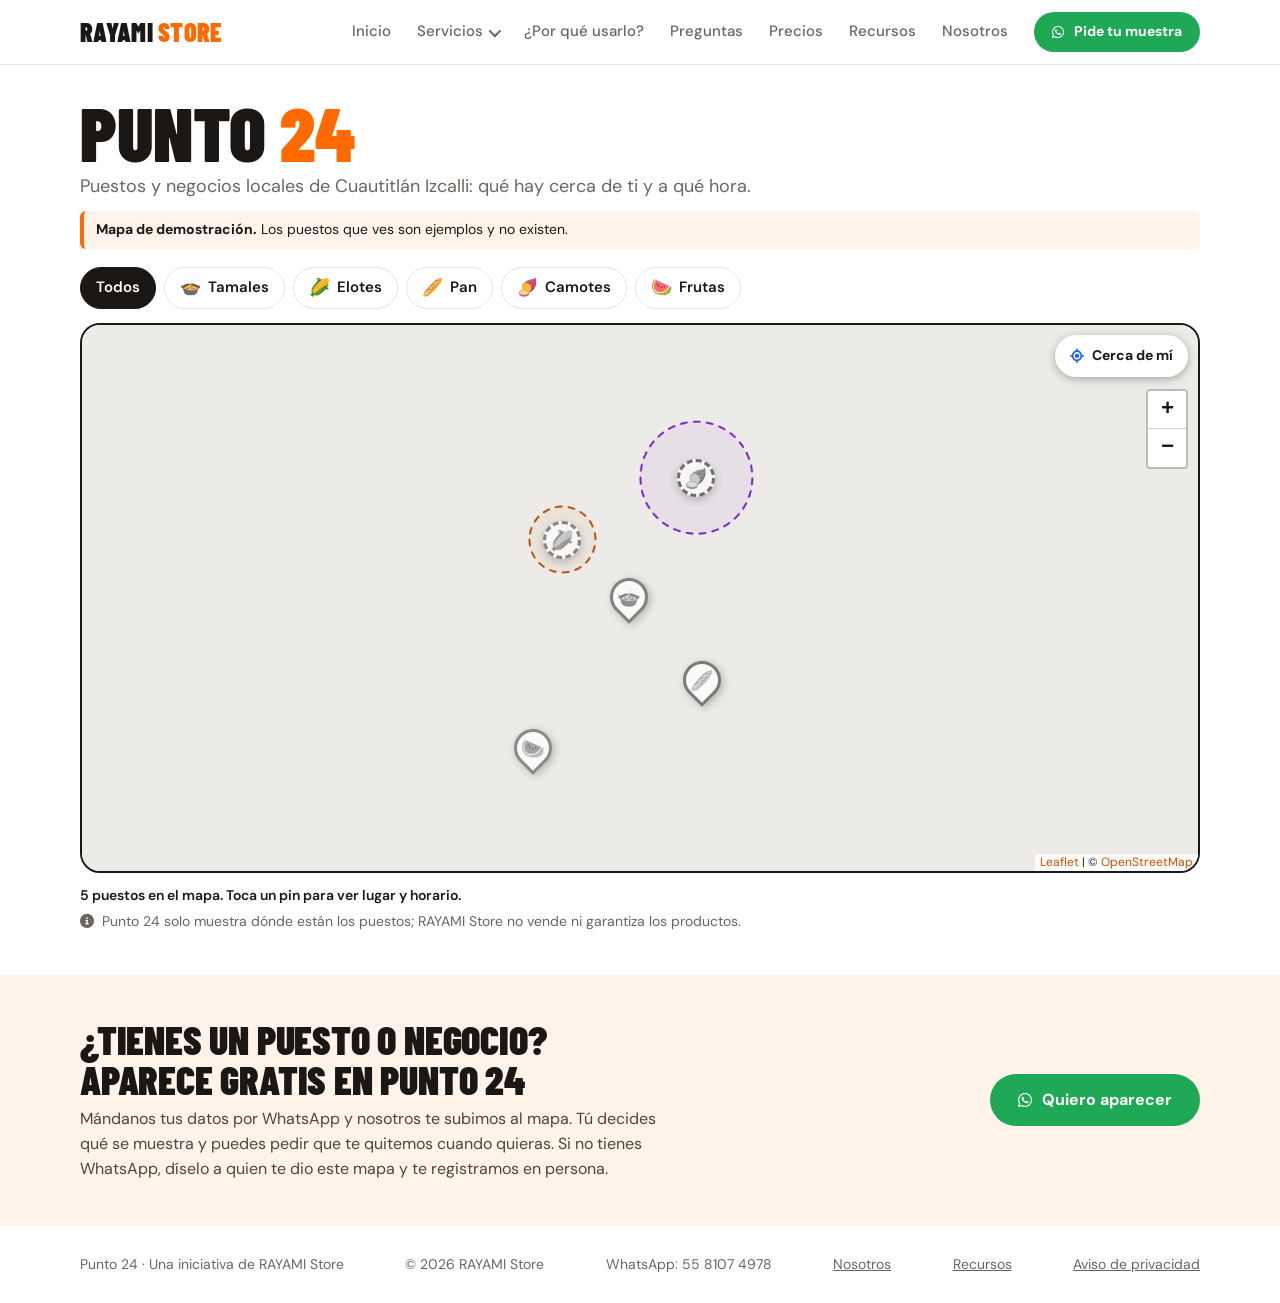
==== commit 1aa1d28f: "Alta por WhatsApp: el botón 'Quiero aparecer' manda los datos del puesto ya ordenados Co-Authored-By" ====
--- a/index.html
+++ b/index.html
@@ -68,9 +68,14 @@
     <div class="wrap p24-alta-in">
       <div>
         <h2>¿Tienes un puesto o negocio? Aparece gratis en Punto 24</h2>
-        <p>Tú decides qué datos se muestran y puedes pedir que te quitemos cuando quieras.</p>
+        <p>Mándanos tus datos por WhatsApp y nosotros te subimos al mapa. Tú decides qué se muestra y puedes pedir que te quitemos cuando quieras. Si no tienes WhatsApp, díselo a quien te dio este mapa y te registramos en persona.</p>
       </div>
-      <a class="btn btn-wa wa-link" id="p24-alta-btn" data-msg="Hola, tengo un puesto o negocio y quiero aparecer gratis en Punto 24. Mi giro es: "><i class="fa-brands fa-whatsapp"></i> Quiero aparecer</a>
+      <a class="btn btn-wa wa-link" id="p24-alta-btn" data-msg="Hola, quiero aparecer gratis en Punto 24. Mis datos:
+Qué vendo:
+Dónde me pongo (calle y referencia):
+Días y horario:
+Nombre del puesto (opcional):
+¿Mostrar mi WhatsApp en el mapa? (sí / no): "><i class="fa-brands fa-whatsapp"></i> Quiero aparecer</a>
     </div>
   </div>
 </main><footer class="wrap">
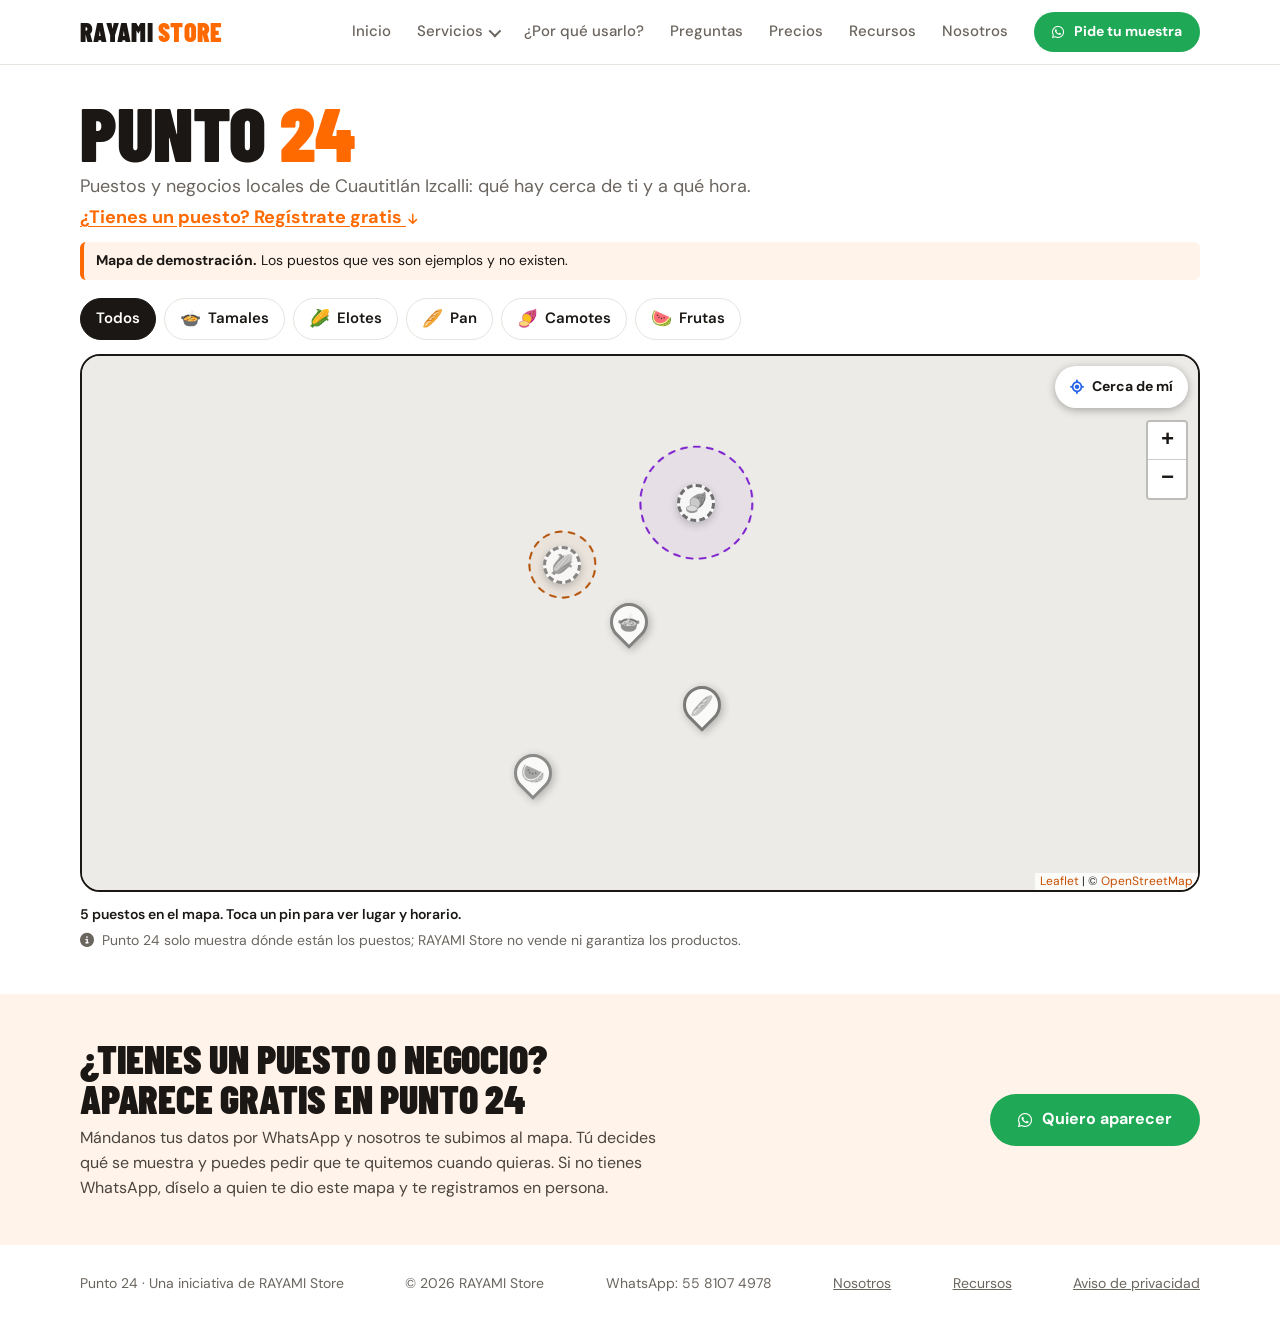
==== commit be30382b: "Enlace 'Regístrate gratis' arriba del mapa que baja al bloque de alta Co-Authored-By: Claude Fable 5" ====
--- a/index.html
+++ b/index.html
@@ -16,7 +16,7 @@
   <link rel="stylesheet" href="https://cdnjs.cloudflare.com/ajax/libs/font-awesome/6.5.1/css/all.min.css" />
   <link rel="stylesheet" href="site.css?v=5" />
   <link rel="stylesheet" href="leaflet/leaflet.css" />
-  <link rel="stylesheet" href="punto24.css?v=1" />
+  <link rel="stylesheet" href="punto24.css?v=2" />
   <!-- Google tag (gtag.js) -->
   <script async src="https://www.googletagmanager.com/gtag/js?id=G-GR83B3NZX9"></script>
   <script>
@@ -43,7 +43,7 @@
 <main>
   <div class="wrap p24-cab">
     <h1>Punto <span>24</span></h1>
-    <p class="lede">Puestos y negocios locales de Cuautitlán Izcalli: qué hay cerca de ti y a qué hora.</p>
+    <p class="lede">Puestos y negocios locales de Cuautitlán Izcalli: qué hay cerca de ti y a qué hora. <a class="p24-ir-alta" href="#p24-alta">¿Tienes un puesto? Regístrate gratis <i class="fa-solid fa-arrow-down"></i></a></p>
     <p class="p24-demo" id="p24-demo" hidden><b>Mapa de demostración.</b> Los puestos que ves son ejemplos y no existen.</p>
   </div>
 
@@ -64,7 +64,7 @@
     <div class="p24-revisar" id="p24-revisar" hidden></div>
   </div>
 
-  <div class="p24-alta">
+  <div class="p24-alta" id="p24-alta">
     <div class="wrap p24-alta-in">
       <div>
         <h2>¿Tienes un puesto o negocio? Aparece gratis en Punto 24</h2>
--- a/punto24.css
+++ b/punto24.css
@@ -10,6 +10,9 @@
 .p24-cab h1 { font-family: var(--display); font-weight: 900; text-transform: uppercase; font-size: clamp(42px, 10vw, 76px); line-height: .88; letter-spacing: -.5px; }
 .p24-cab h1 span { color: var(--orange); }
 .p24-cab .lede { margin-top: 8px; font-size: 16px; line-height: 1.4; }
+.p24-ir-alta { display: inline-block; margin-top: 6px; font-weight: 700; color: var(--orange); text-decoration: underline; text-underline-offset: 3px; white-space: nowrap; }
+.p24-ir-alta i { font-size: 12px; margin-left: 2px; }
+.p24-alta { scroll-margin-top: 80px; }
 .p24-demo { margin-top: 12px; background: var(--orange-wash); border-left: 4px solid var(--orange); border-radius: 6px; padding: 9px 12px; font-size: 14px; line-height: 1.4; }
 .p24-demo[hidden] { display: none; }
 
@@ -116,7 +119,7 @@
   .p24-cab .lede { font-size: 18px; }
   .p24-marco { padding: 0 20px; }
   .p24-chips { padding: 2px 0 14px; flex-wrap: wrap; overflow: visible; }
-  .p24-lienzo { height: clamp(440px, calc(100vh - 350px), 640px); border: 2px solid var(--ink); border-radius: 20px; }
+  .p24-lienzo { height: clamp(440px, calc(100vh - 362px), 640px); border: 2px solid var(--ink); border-radius: 20px; }
   .p24-tarjeta { left: 14px; right: auto; bottom: 14px; width: 380px; max-height: calc(100% - 28px); }
   .p24-conteo, .p24-nota { padding-left: 0; padding-right: 0; }
   .p24-revisar { margin-left: 0; margin-right: 0; }
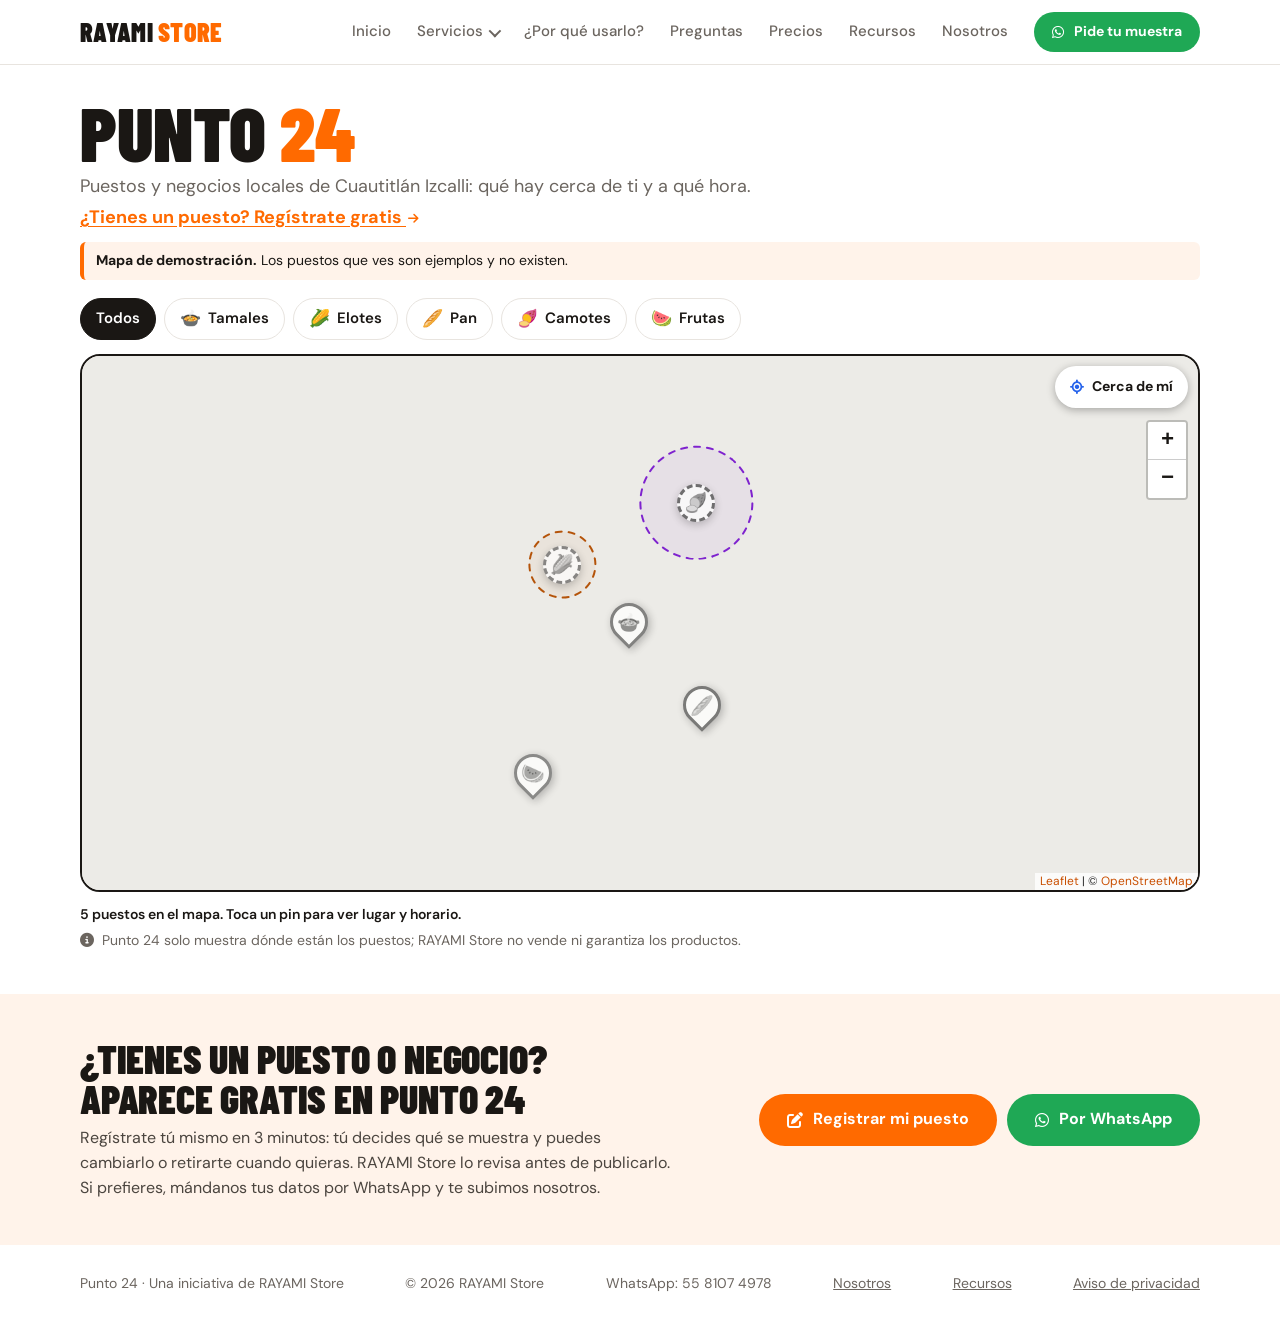
==== commit 3ff2108c: "Autorregistro de vendedores con aprobación: /registro/ (alta y edición con link privado), /admin/ (p" ====
--- a/index.html
+++ b/index.html
@@ -16,7 +16,7 @@
   <link rel="stylesheet" href="https://cdnjs.cloudflare.com/ajax/libs/font-awesome/6.5.1/css/all.min.css" />
   <link rel="stylesheet" href="site.css?v=5" />
   <link rel="stylesheet" href="leaflet/leaflet.css" />
-  <link rel="stylesheet" href="punto24.css?v=2" />
+  <link rel="stylesheet" href="punto24.css?v=3" />
   <!-- Google tag (gtag.js) -->
   <script async src="https://www.googletagmanager.com/gtag/js?id=G-GR83B3NZX9"></script>
   <script>
@@ -43,7 +43,7 @@
 <main>
   <div class="wrap p24-cab">
     <h1>Punto <span>24</span></h1>
-    <p class="lede">Puestos y negocios locales de Cuautitlán Izcalli: qué hay cerca de ti y a qué hora. <a class="p24-ir-alta" href="#p24-alta">¿Tienes un puesto? Regístrate gratis <i class="fa-solid fa-arrow-down"></i></a></p>
+    <p class="lede">Puestos y negocios locales de Cuautitlán Izcalli: qué hay cerca de ti y a qué hora. <a class="p24-ir-alta" href="registro/">¿Tienes un puesto? Regístrate gratis <i class="fa-solid fa-arrow-right"></i></a></p>
     <p class="p24-demo" id="p24-demo" hidden><b>Mapa de demostración.</b> Los puestos que ves son ejemplos y no existen.</p>
   </div>
 
@@ -68,14 +68,17 @@
     <div class="wrap p24-alta-in">
       <div>
         <h2>¿Tienes un puesto o negocio? Aparece gratis en Punto 24</h2>
-        <p>Mándanos tus datos por WhatsApp y nosotros te subimos al mapa. Tú decides qué se muestra y puedes pedir que te quitemos cuando quieras. Si no tienes WhatsApp, díselo a quien te dio este mapa y te registramos en persona.</p>
+        <p>Regístrate tú mismo en 3 minutos: tú decides qué se muestra y puedes cambiarlo o retirarte cuando quieras. RAYAMI Store lo revisa antes de publicarlo. Si prefieres, mándanos tus datos por WhatsApp y te subimos nosotros.</p>
       </div>
-      <a class="btn btn-wa wa-link" id="p24-alta-btn" data-msg="Hola, quiero aparecer gratis en Punto 24. Mis datos:
-Qué vendo:
-Dónde me pongo (calle y referencia):
-Días y horario:
-Nombre del puesto (opcional):
-¿Mostrar mi WhatsApp en el mapa? (sí / no): "><i class="fa-brands fa-whatsapp"></i> Quiero aparecer</a>
+      <div class="p24-alta-btns">
+        <a class="btn p24-alta-reg" id="p24-alta-btn" href="registro/"><i class="fa-solid fa-pen-to-square"></i> Registrar mi puesto</a>
+        <a class="btn btn-wa wa-link" id="p24-alta-wa" data-msg="Hola, quiero aparecer gratis en Punto 24. Mis datos:
+Qué vendo: 
+Dónde me pongo (calle y referencia): 
+Días y horario: 
+Nombre del puesto (opcional): 
+¿Mostrar mi WhatsApp en el mapa? (sí / no): "><i class="fa-brands fa-whatsapp"></i> Por WhatsApp</a>
+      </div>
     </div>
   </div>
 </main><footer class="wrap">
@@ -106,6 +109,6 @@
 </script>
 <!-- Leaflet (la librería del mapa) va copiada en este repo: no depende de servidores externos -->
 <script src="leaflet/leaflet.js" defer></script>
-<script type="module" src="mapa.js?v=1"></script>
+<script type="module" src="mapa.js?v=2"></script>
 </body>
 </html>
--- a/punto24.css
+++ b/punto24.css
@@ -101,7 +101,8 @@
 .p24-alta-in { display: grid; gap: 16px; }
 .p24-alta h2 { font-size: clamp(27px, 6.2vw, 40px); line-height: 1; }
 .p24-alta p { margin-top: 8px; color: #4b453f; font-size: 16px; max-width: 54ch; }
-.p24-alta .btn { justify-self: start; }
+.p24-alta-btns { display: flex; flex-wrap: wrap; gap: 10px; }
+.p24-alta-reg { background: var(--orange); color: #fff; }
 
 /* ---------- Modo revisión (?revisar=1) ---------- */
 .p24-revisar { margin: 16px 20px 0; padding: 14px 16px; border: 2px dashed var(--orange); border-radius: 12px; background: #fff; font-size: 14px; line-height: 1.45; }
@@ -125,7 +126,7 @@
   .p24-revisar { margin-left: 0; margin-right: 0; }
   .p24-alta { margin-top: 44px; padding-block: 44px; }
   .p24-alta-in { grid-template-columns: minmax(0, 1fr) auto; align-items: center; gap: 32px; }
-  .p24-alta .btn { justify-self: end; }
+  .p24-alta-btns { justify-content: flex-end; }
 }
 @media (prefers-reduced-motion: reduce) {
   .p24-tarjeta { animation: none; }
